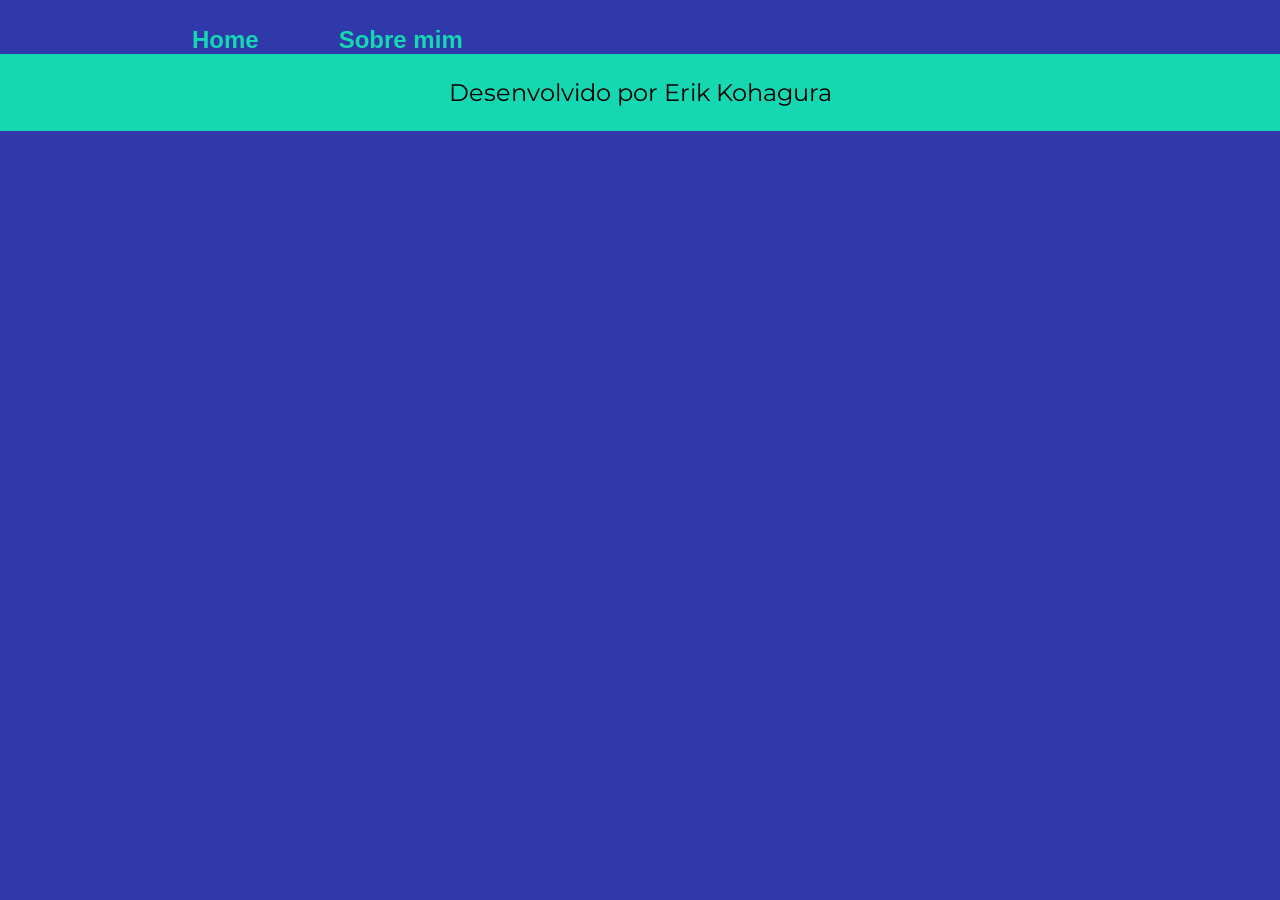
==== about.html @ fe17bd4a "Adição da página sobre mim" ====
<!DOCTYPE html>
<html lang="pt-br">
<head>
    <meta charset="UTF-8">
    <meta name="viewport" content="width=device-width, initial-scale=1.0">
    <title>Sobre mim</title>
    <link rel="stylesheet" href="./styles/style.css">
</head>
<body>
    <header class="cabecalho">
        <nav class="cabecalho__menu">
            <a class="cabecalho__menu__link" href="index.html">Home</a>
            <a class="cabecalho__menu__link" href="about.html">Sobre mim</a>
        </nav>
    </header>
    <main></main>
    <footer class="rodape">
        <p>Desenvolvido por Erik Kohagura</p>
    </footer>
</body>
</html>
---- styles/style.css ----
@import url('https://fonts.googleapis.com/css2?family=Krona+One&family=Montserrat:wght@100..900&display=swap');

*{
    margin:0;
    padding:0;
}

body {
    box-sizing: border-box;
    background-color: #2F39A9;
    color: white;
}

.cabecalho{
    padding: 2% 0 0 15%;
}

.cabecalho__menu{
    display: flex;
    gap: 80px;
}

.cabecalho__menu__link{
    font-family: "Montserrast",sans-serif;
    font-size: 24px;
    font-weight: 600;
    color: #15D8B3;
    text-decoration: none;
}

.apresentacao{
    padding: 8% 15%;
    display: flex;
    align-items: center;
    justify-content: space-between;
}

.apresentacao__conteudo{
    width: 615px;
    display: flex;
    flex-direction: column;
    gap: 40px;
}

.apresentacao__conteudo__titulo{
    font-size:36px;
    font-family:  "Krona One", sans-serif;
    font-weight: 400;
    color: white;
}

.apresentacao__conteudo__titulo-destaque{
    color: #15D8B3;
}

.apresentacao__conteudo__texto{
    font-size:24px;
    font-family: "Montserrat", sans-serif;
}

.apresentacao__conteudo__links{
    display: flex;
    flex-direction: column;
    justify-content: space-between;
    align-items: center;
    gap: 32px;
}

.apresentacao__conteudo__links__subtitulo{
    font-family: "Krona One", sans-serif;
    font-weight: 400;
    font-size: 24px;
}

.apresentacao__conteudo__links__link{
    display:flex;
    justify-content:center;
    gap: 16px;
    border:2px solid #15D8B3;
    width: 378px;
    text-align: center;
    border-radius: 10px;
    font-size: 24px;
    padding: 21.5px 0;
    text-decoration: none;
    color: white;
    font-family: "Montserrat", sans-serif;
    font-weight: 600;
}

.apresentacao__conteudo__links__link:hover{
    background-color: #3d46a3;
}

.apresentacao__imagem{
    height: 650px;
    border-radius: 16px;
}

.rodape{
    padding: 24px;
    color: black;
    background-color: #15D8B3;
    text-align: center;
    font-family: "Montserrat", sans-serif;
    font-size: 24px;
    font-weight: 400;
}
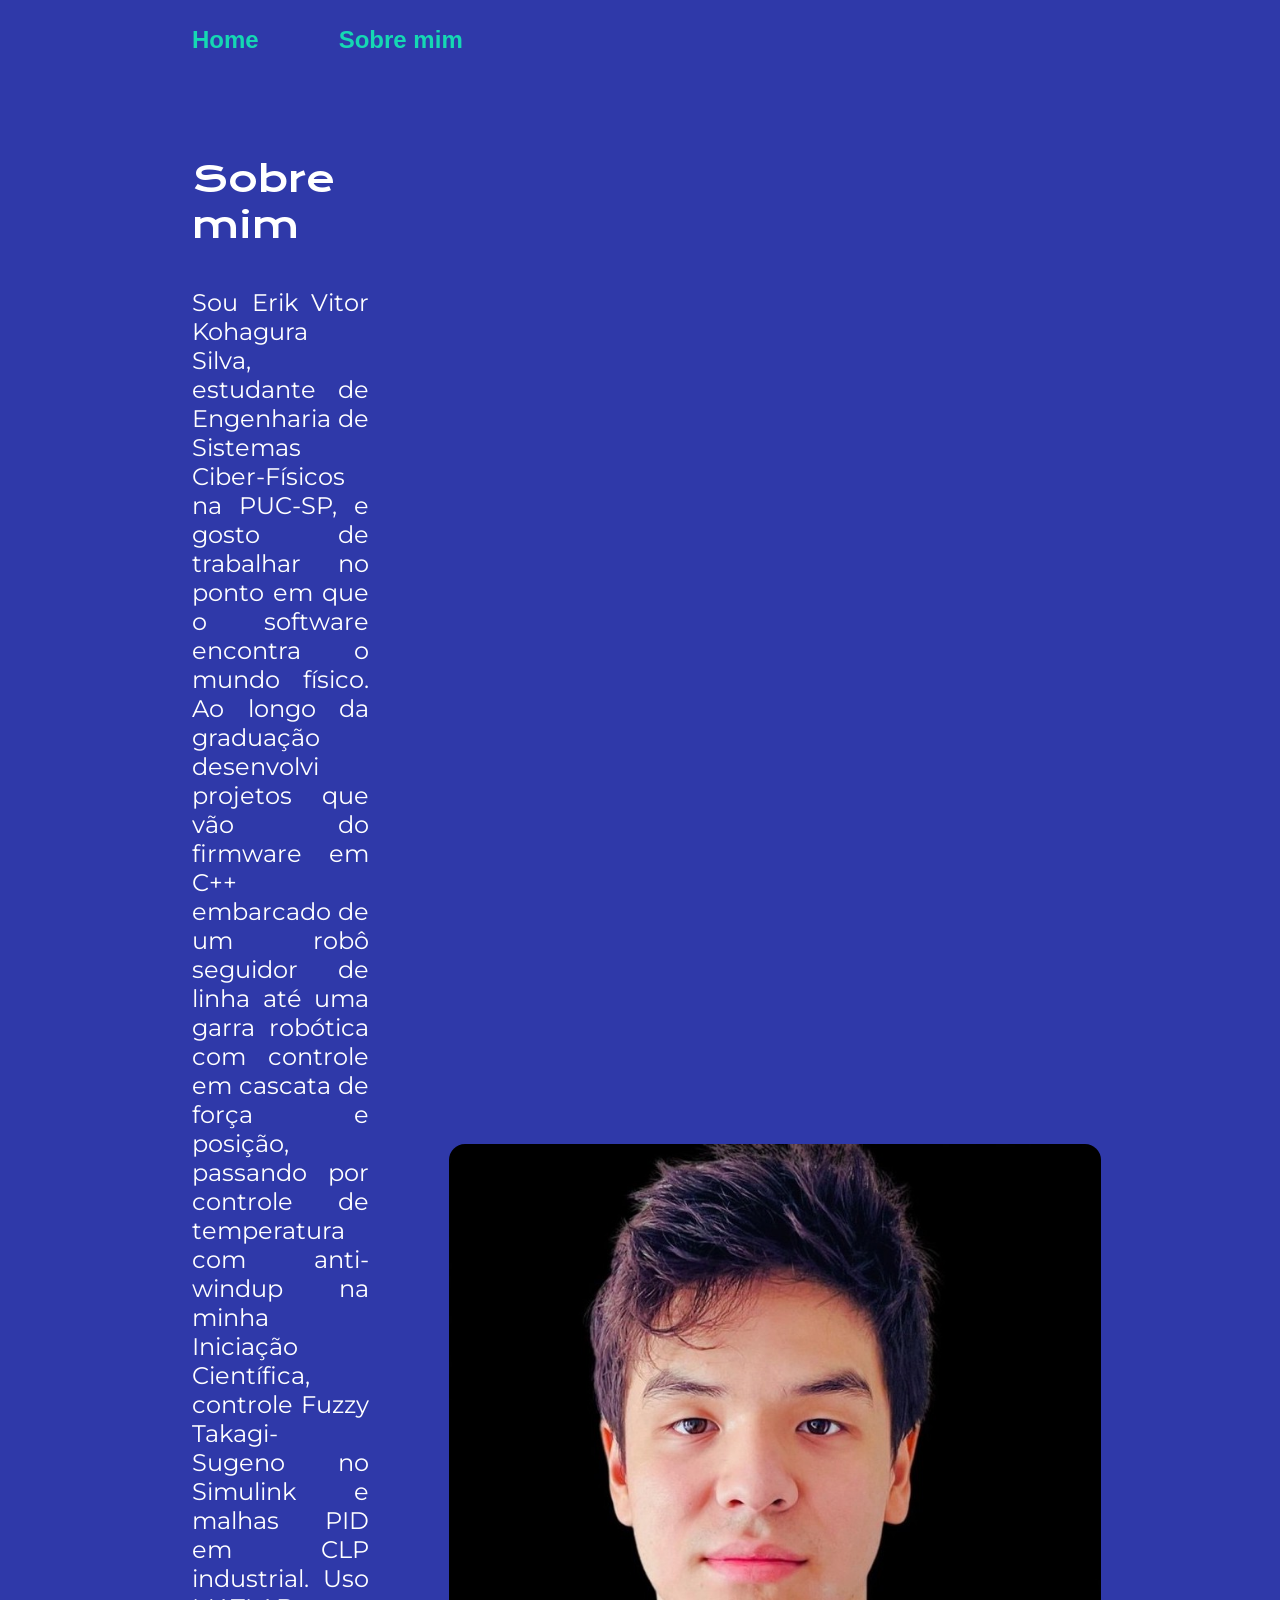
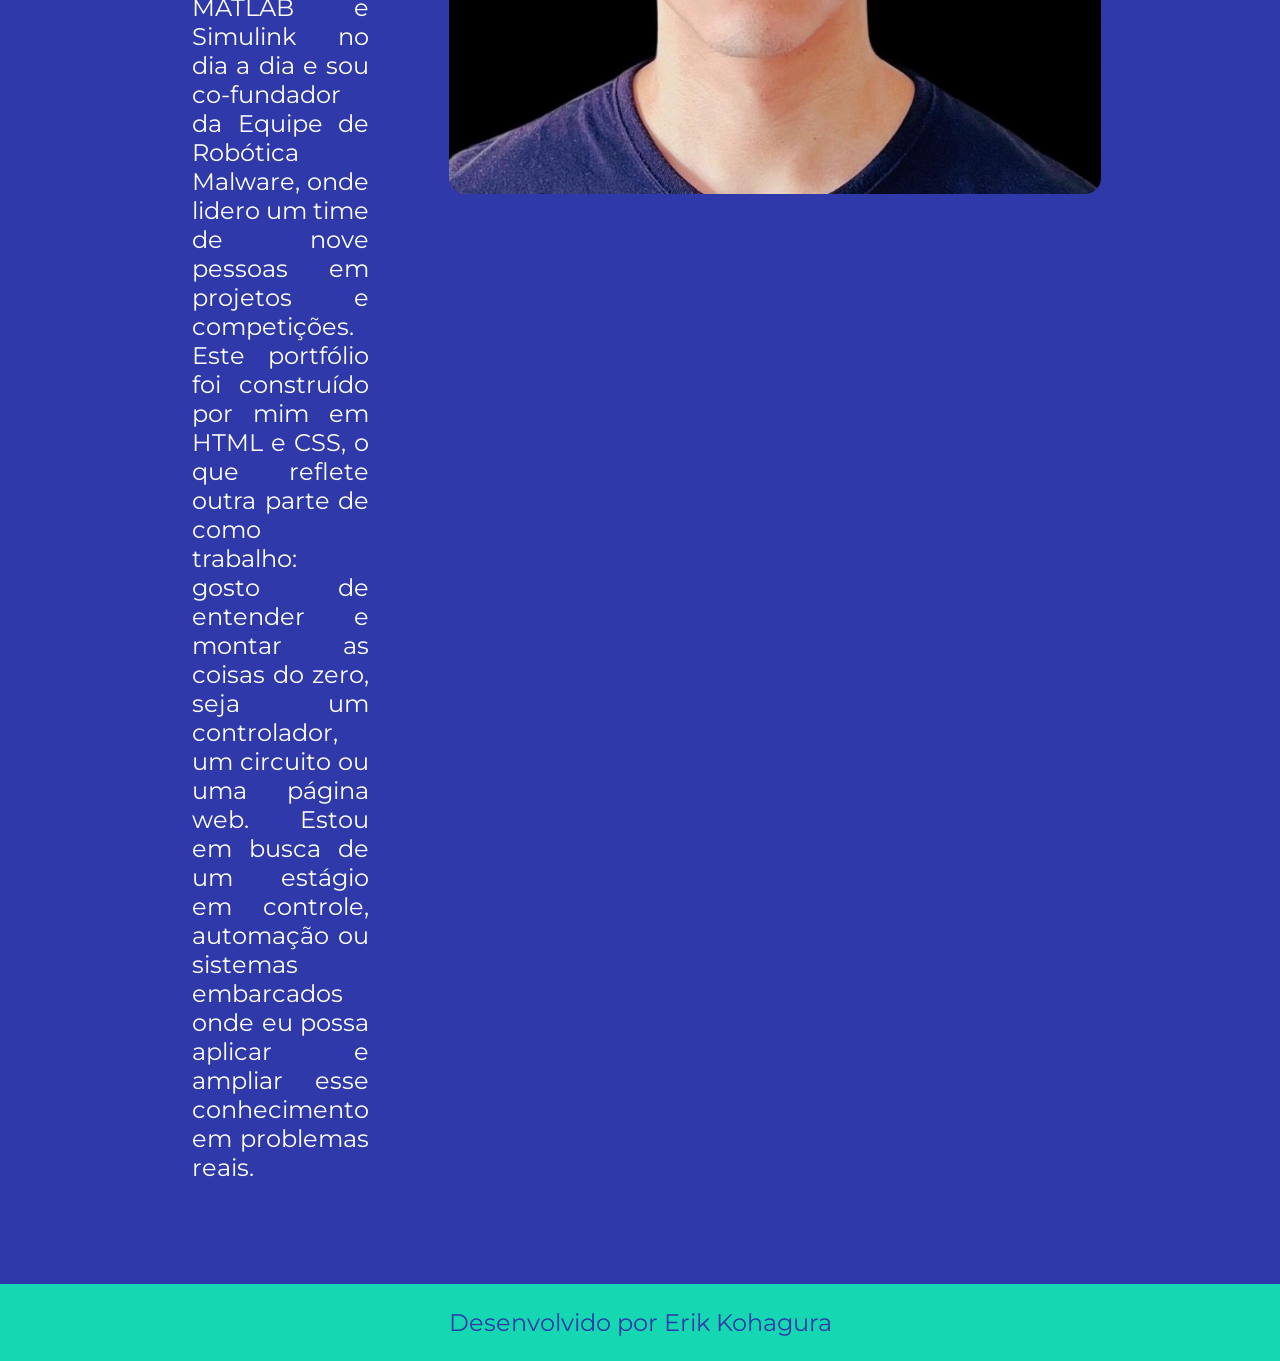
==== commit 82ae9c10: "Adição de variaveis" ====
--- a/about.html
+++ b/about.html
@@ -13,7 +13,13 @@
             <a class="cabecalho__menu__link" href="about.html">Sobre mim</a>
         </nav>
     </header>
-    <main></main>
+    <main class="apresentacao">
+        <section class="apresentacao__conteudo">
+            <h1 class="apresentacao__conteudo__titulo">Sobre mim</h1>
+            <p class="apresentacao__conteudo__texto">Sou Erik Vitor Kohagura Silva, estudante de Engenharia de Sistemas Ciber-Físicos na PUC-SP, e gosto de trabalhar no ponto em que o software encontra o mundo físico. Ao longo da graduação desenvolvi projetos que vão do firmware em C++ embarcado de um robô seguidor de linha até uma garra robótica com controle em cascata de força e posição, passando por controle de temperatura com anti-windup na minha Iniciação Científica, controle Fuzzy Takagi-Sugeno no Simulink e malhas PID em CLP industrial. Uso MATLAB e Simulink no dia a dia e sou co-fundador da Equipe de Robótica Malware, onde lidero um time de nove pessoas em projetos e competições. Este portfólio foi construído por mim em HTML e CSS, o que reflete outra parte de como trabalho: gosto de entender e montar as coisas do zero, seja um controlador, um circuito ou uma página web. Estou em busca de um estágio em controle, automação ou sistemas embarcados onde eu possa aplicar e ampliar esse conhecimento em problemas reais.</p>
+        </section>
+        <img class="apresentacao__imagem" src="./assets/minha_foto.jpg" alt="Foto de Erik Kohagura">
+    </main>
     <footer class="rodape">
         <p>Desenvolvido por Erik Kohagura</p>
     </footer>
--- a/styles/style.css
+++ b/styles/style.css
@@ -1,4 +1,14 @@
 @import url('https://fonts.googleapis.com/css2?family=Krona+One&family=Montserrat:wght@100..900&display=swap');
+
+:root{
+    --cor-primaria: #2F39A9;
+    --cor-secundaria: white;
+    --cor-terciaria: #15D8B3;
+    --cor-hover: #3d46a3;
+
+    --fonte-primaria: "Krona One", sans-serif;
+    --fonte-secundaria: "Montserrast",sans-serif;
+}
 
 *{
     margin:0;
@@ -7,8 +17,8 @@
 
 body {
     box-sizing: border-box;
-    background-color: #2F39A9;
-    color: white;
+    background-color: var(--cor-primaria);
+    color: var(--cor-secundaria);
 }
 
 .cabecalho{
@@ -21,10 +31,10 @@
 }
 
 .cabecalho__menu__link{
-    font-family: "Montserrast",sans-serif;
+    font-family: var(--fonte-secundaria);
     font-size: 24px;
     font-weight: 600;
-    color: #15D8B3;
+    color: var(--cor-terciaria);
     text-decoration: none;
 }
 
@@ -33,6 +43,7 @@
     display: flex;
     align-items: center;
     justify-content: space-between;
+    gap: 80px;
 }
 
 .apresentacao__conteudo{
@@ -44,18 +55,19 @@
 
 .apresentacao__conteudo__titulo{
     font-size:36px;
-    font-family:  "Krona One", sans-serif;
+    font-family:  var(--fonte-primaria);
     font-weight: 400;
-    color: white;
+    color: var(--cor-secundaria);
 }
 
 .apresentacao__conteudo__titulo-destaque{
-    color: #15D8B3;
+    color: var(--cor-terciaria);
 }
 
 .apresentacao__conteudo__texto{
     font-size:24px;
     font-family: "Montserrat", sans-serif;
+    text-align: justify;
 }
 
 .apresentacao__conteudo__links{
@@ -67,7 +79,7 @@
 }
 
 .apresentacao__conteudo__links__subtitulo{
-    font-family: "Krona One", sans-serif;
+    font-family: var(--fonte-primaria);
     font-weight: 400;
     font-size: 24px;
 }
@@ -76,20 +88,20 @@
     display:flex;
     justify-content:center;
     gap: 16px;
-    border:2px solid #15D8B3;
+    border:2px solid var(--cor-terciaria);
     width: 378px;
     text-align: center;
     border-radius: 10px;
     font-size: 24px;
     padding: 21.5px 0;
     text-decoration: none;
-    color: white;
+    color: var(--cor-secundaria);
     font-family: "Montserrat", sans-serif;
     font-weight: 600;
 }
 
 .apresentacao__conteudo__links__link:hover{
-    background-color: #3d46a3;
+    background-color: var(--cor-hover);
 }
 
 .apresentacao__imagem{
@@ -99,8 +111,8 @@
 
 .rodape{
     padding: 24px;
-    color: black;
-    background-color: #15D8B3;
+    color: var(--cor-primaria);
+    background-color: var(--cor-terciaria);
     text-align: center;
     font-family: "Montserrat", sans-serif;
     font-size: 24px;
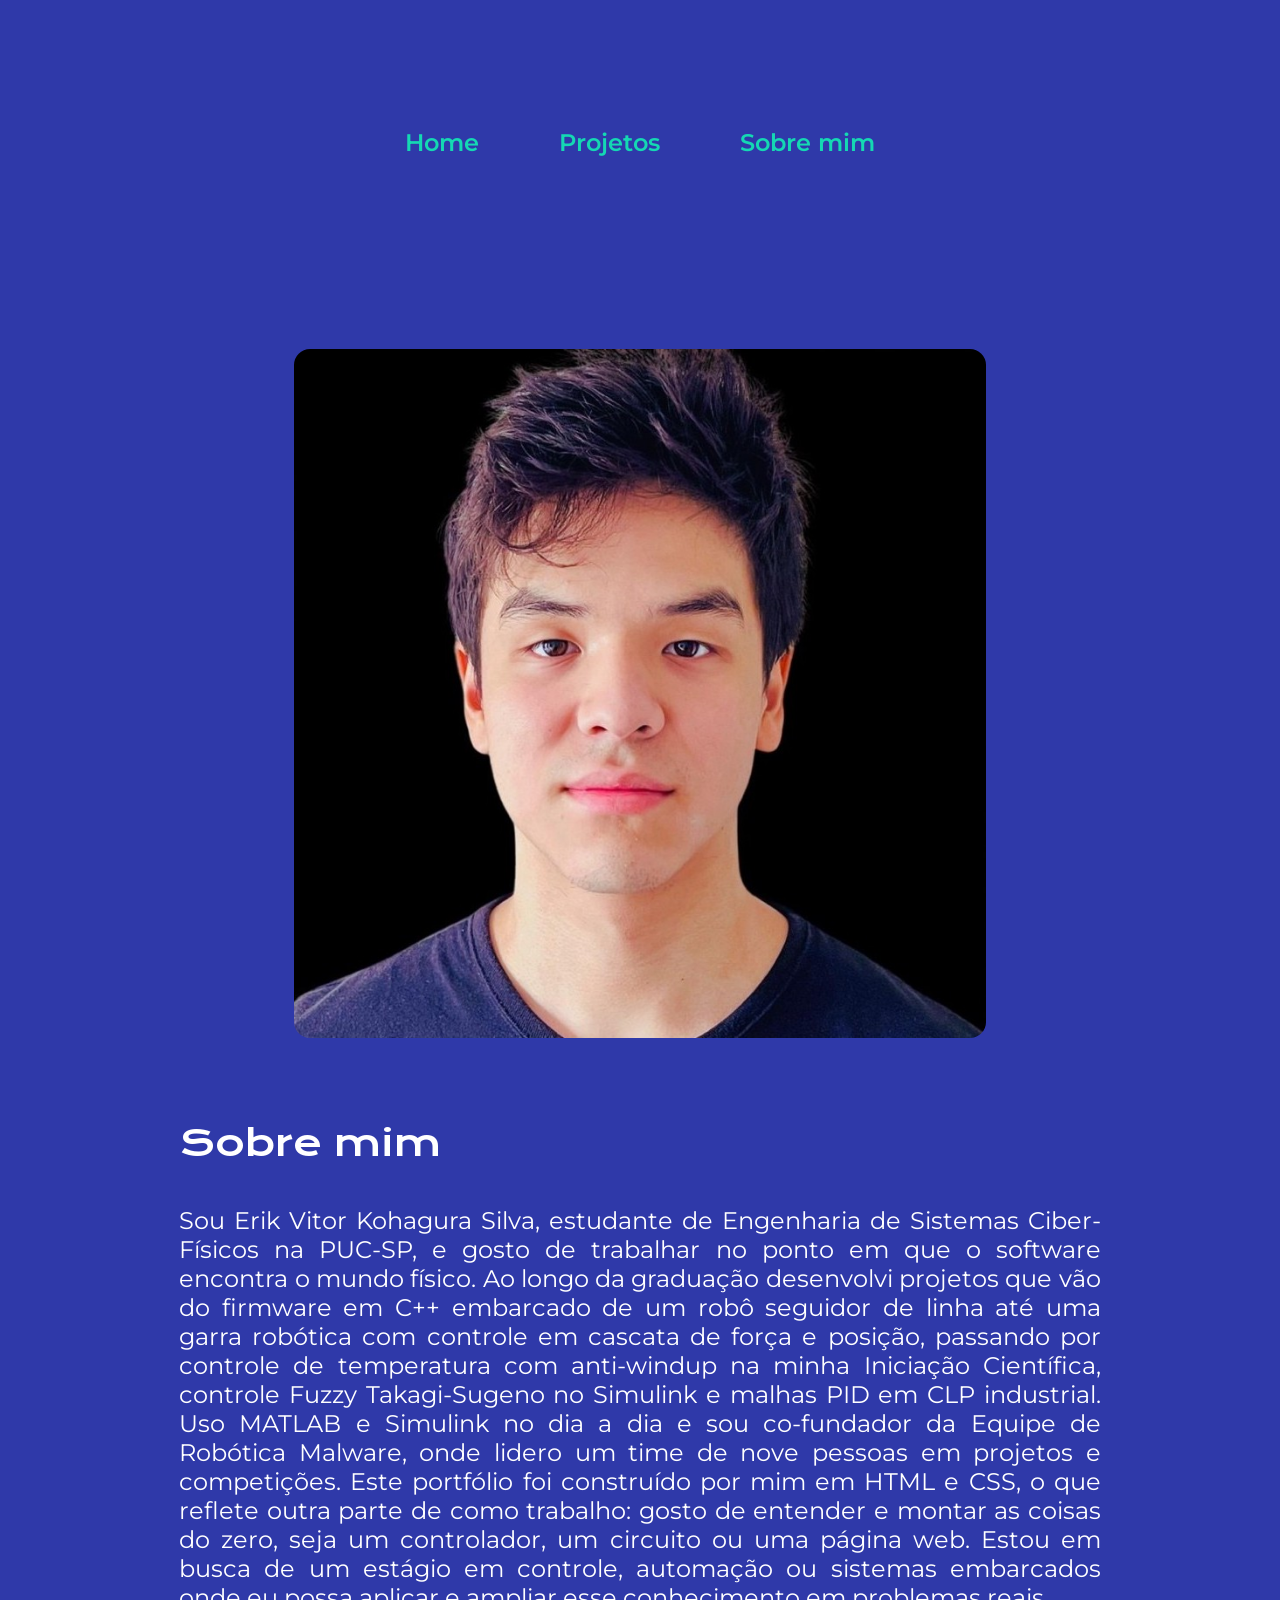
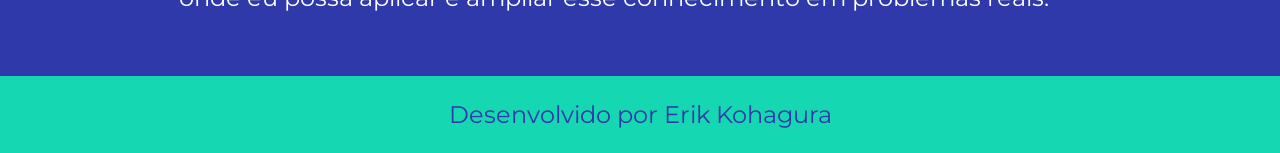
==== commit 6dfd1e11: "Adição de projetos e animações" ====
--- a/about.html
+++ b/about.html
@@ -5,23 +5,38 @@
     <meta name="viewport" content="width=device-width, initial-scale=1.0">
     <title>Sobre mim</title>
     <link rel="stylesheet" href="./styles/style.css">
+    <link href="https://unpkg.com/aos@2.3.1/dist/aos.css" rel="stylesheet">
 </head>
 <body>
     <header class="cabecalho">
         <nav class="cabecalho__menu">
             <a class="cabecalho__menu__link" href="index.html">Home</a>
+            <a class="cabecalho__menu__link" href="index.html#projetos">Projetos</a>
             <a class="cabecalho__menu__link" href="about.html">Sobre mim</a>
         </nav>
     </header>
     <main class="apresentacao">
         <section class="apresentacao__conteudo">
-            <h1 class="apresentacao__conteudo__titulo">Sobre mim</h1>
-            <p class="apresentacao__conteudo__texto">Sou Erik Vitor Kohagura Silva, estudante de Engenharia de Sistemas Ciber-Físicos na PUC-SP, e gosto de trabalhar no ponto em que o software encontra o mundo físico. Ao longo da graduação desenvolvi projetos que vão do firmware em C++ embarcado de um robô seguidor de linha até uma garra robótica com controle em cascata de força e posição, passando por controle de temperatura com anti-windup na minha Iniciação Científica, controle Fuzzy Takagi-Sugeno no Simulink e malhas PID em CLP industrial. Uso MATLAB e Simulink no dia a dia e sou co-fundador da Equipe de Robótica Malware, onde lidero um time de nove pessoas em projetos e competições. Este portfólio foi construído por mim em HTML e CSS, o que reflete outra parte de como trabalho: gosto de entender e montar as coisas do zero, seja um controlador, um circuito ou uma página web. Estou em busca de um estágio em controle, automação ou sistemas embarcados onde eu possa aplicar e ampliar esse conhecimento em problemas reais.</p>
+            <h1 class="apresentacao__conteudo__titulo" data-aos="fade-up">Sobre mim</h1>
+            <p class="apresentacao__conteudo__texto" data-aos="fade-up" data-aos-delay="150">Sou Erik Vitor Kohagura Silva, estudante de Engenharia de Sistemas Ciber-Físicos na PUC-SP, e gosto de trabalhar no ponto em que o software encontra o mundo físico. Ao longo da graduação desenvolvi projetos que vão do firmware em C++ embarcado de um robô seguidor de linha até uma garra robótica com controle em cascata de força e posição, passando por controle de temperatura com anti-windup na minha Iniciação Científica, controle Fuzzy Takagi-Sugeno no Simulink e malhas PID em CLP industrial. Uso MATLAB e Simulink no dia a dia e sou co-fundador da Equipe de Robótica Malware, onde lidero um time de nove pessoas em projetos e competições. Este portfólio foi construído por mim em HTML e CSS, o que reflete outra parte de como trabalho: gosto de entender e montar as coisas do zero, seja um controlador, um circuito ou uma página web. Estou em busca de um estágio em controle, automação ou sistemas embarcados onde eu possa aplicar e ampliar esse conhecimento em problemas reais.</p>
         </section>
-        <img class="apresentacao__imagem" src="./assets/minha_foto.jpg" alt="Foto de Erik Kohagura">
+        <img class="apresentacao__imagem" src="./assets/minha_foto.jpg" alt="Foto de Erik Kohagura" data-aos="zoom-in" data-aos-duration="1000">
     </main>
     <footer class="rodape">
         <p>Desenvolvido por Erik Kohagura</p>
     </footer>
+
+    <script src="https://unpkg.com/aos@2.3.1/dist/aos.js"></script>
+    <script>
+        AOS.init({
+            duration: 800,
+            easing: 'ease-out-cubic',
+            once: true,
+            offset: 80,
+            disable: function () {
+                return window.matchMedia('(prefers-reduced-motion: reduce)').matches;
+            }
+        });
+    </script>
 </body>
 </html>
--- a/styles/style.css
+++ b/styles/style.css
@@ -7,12 +7,16 @@
     --cor-hover: #3d46a3;
 
     --fonte-primaria: "Krona One", sans-serif;
-    --fonte-secundaria: "Montserrast",sans-serif;
+    --fonte-secundaria: "Montserrat",sans-serif;
 }
 
 *{
     margin:0;
     padding:0;
+}
+
+html{
+    scroll-behavior: smooth;
 }
 
 body {
@@ -32,7 +36,7 @@
 
 .cabecalho__menu__link{
     font-family: var(--fonte-secundaria);
-    font-size: 24px;
+    font-size: 1.5rem;
     font-weight: 600;
     color: var(--cor-terciaria);
     text-decoration: none;
@@ -43,18 +47,18 @@
     display: flex;
     align-items: center;
     justify-content: space-between;
-    gap: 80px;
+    gap: 82px;
 }
 
 .apresentacao__conteudo{
-    width: 615px;
+    width: 50%;
     display: flex;
     flex-direction: column;
     gap: 40px;
 }
 
 .apresentacao__conteudo__titulo{
-    font-size:36px;
+    font-size: 2.25rem;
     font-family:  var(--fonte-primaria);
     font-weight: 400;
     color: var(--cor-secundaria);
@@ -65,7 +69,7 @@
 }
 
 .apresentacao__conteudo__texto{
-    font-size:24px;
+    font-size: 1.5rem;
     font-family: "Montserrat", sans-serif;
     text-align: justify;
 }
@@ -81,18 +85,18 @@
 .apresentacao__conteudo__links__subtitulo{
     font-family: var(--fonte-primaria);
     font-weight: 400;
-    font-size: 24px;
-}
-
-.apresentacao__conteudo__links__link{
+    font-size: 1.5rem;
+}
+
+.apresentacao__conteudo__links__navegacao{
     display:flex;
     justify-content:center;
     gap: 16px;
     border:2px solid var(--cor-terciaria);
-    width: 378px;
+    width: 50%;
     text-align: center;
     border-radius: 10px;
-    font-size: 24px;
+    font-size: 1.5rem;
     padding: 21.5px 0;
     text-decoration: none;
     color: var(--cor-secundaria);
@@ -100,13 +104,84 @@
     font-weight: 600;
 }
 
-.apresentacao__conteudo__links__link:hover{
+.apresentacao__conteudo__links__navegacao:hover{
     background-color: var(--cor-hover);
 }
 
 .apresentacao__imagem{
-    height: 650px;
+    width: 50%;
     border-radius: 16px;
+}
+
+.projetos{
+    padding: 4% 15% 8%;
+    display: flex;
+    flex-direction: column;
+    gap: 48px;
+}
+
+.projetos__titulo{
+    font-family: var(--fonte-primaria);
+    font-weight: 400;
+    font-size: 2.25rem;
+    color: var(--cor-terciaria);
+}
+
+.projetos__lista{
+    display: grid;
+    grid-template-columns: repeat(3, 1fr);
+    gap: 32px;
+}
+
+.projetos__card{
+    display: flex;
+    flex-direction: column;
+    gap: 16px;
+    padding: 32px 24px;
+    border: 2px solid var(--cor-terciaria);
+    border-radius: 16px;
+    font-family: "Montserrat", sans-serif;
+}
+
+.projetos__card:hover{
+    background-color: var(--cor-hover);
+}
+
+.projetos__card__titulo{
+    font-family: var(--fonte-primaria);
+    font-weight: 400;
+    font-size: 1.25rem;
+}
+
+.projetos__card__texto{
+    font-size: 1rem;
+    line-height: 1.5;
+    flex-grow: 1;
+}
+
+.projetos__card__tags{
+    display: flex;
+    flex-wrap: wrap;
+    gap: 8px;
+}
+
+.projetos__card__tag{
+    padding: 4px 12px;
+    border-radius: 20px;
+    background-color: var(--cor-terciaria);
+    color: var(--cor-primaria);
+    font-size: 0.875rem;
+    font-weight: 600;
+}
+
+.projetos__card__link{
+    color: var(--cor-terciaria);
+    font-weight: 600;
+    text-decoration: none;
+}
+
+.projetos__card__link:hover{
+    text-decoration: underline;
 }
 
 .rodape{
@@ -115,6 +190,48 @@
     background-color: var(--cor-terciaria);
     text-align: center;
     font-family: "Montserrat", sans-serif;
-    font-size: 24px;
-    font-weight: 400;
+    font-size: 1.5rem;
+    font-weight: 400;
+}
+
+@media (max-width: 1300px){
+    .cabecalho{
+        padding: 10%;
+    }
+    
+    .cabecalho__menu{
+        justify-content: center;
+    }
+
+    .apresentacao{
+        flex-direction: column-reverse;
+        padding: 5%;
+    }
+
+    .apresentacao__conteudo{
+        width: 80%;
+    }
+
+    .apresentacao__imagem{
+        width: 60%;
+    }
+
+    .projetos{
+        padding: 5% 5% 10%;
+    }
+
+    .projetos__lista{
+        grid-template-columns: repeat(2, 1fr);
+    }
+}
+
+@media (max-width: 700px){
+    .cabecalho__menu{
+        gap: 24px;
+        flex-wrap: wrap;
+    }
+
+    .projetos__lista{
+        grid-template-columns: 1fr;
+    }
 }
